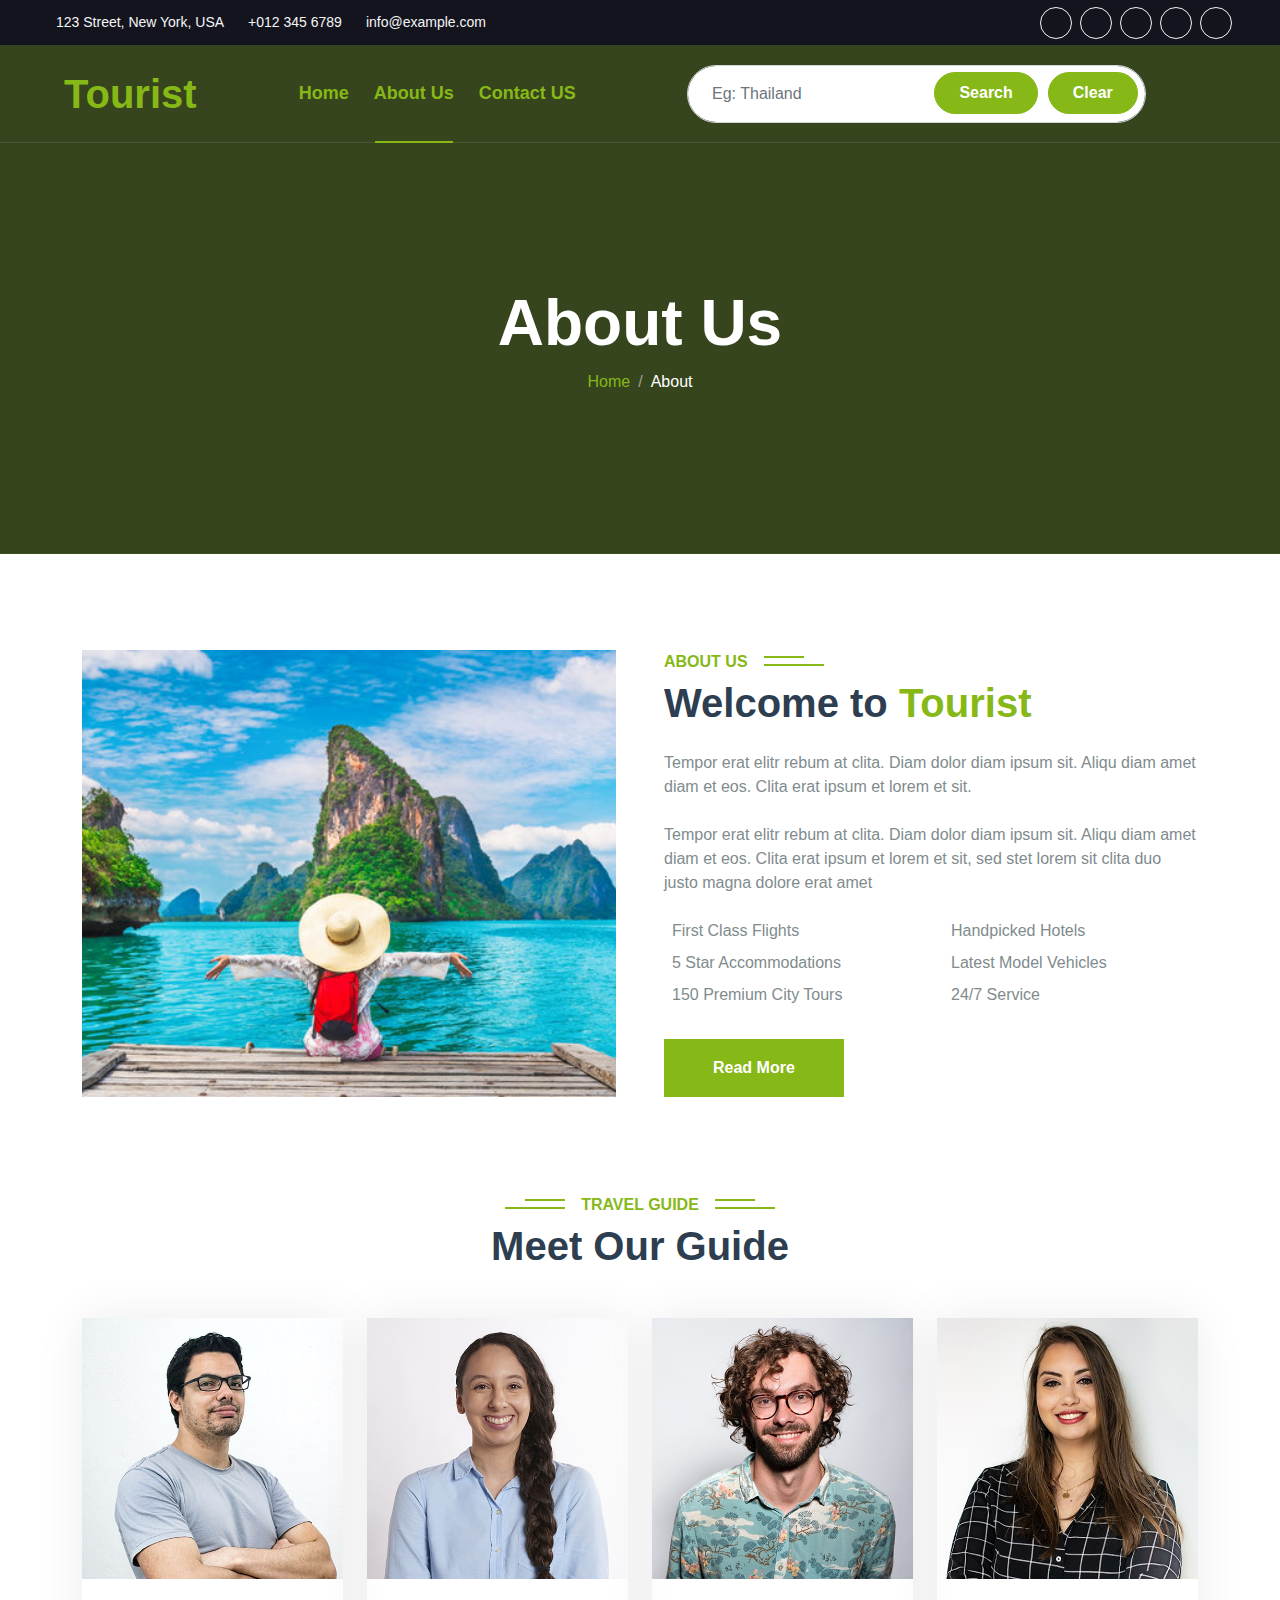
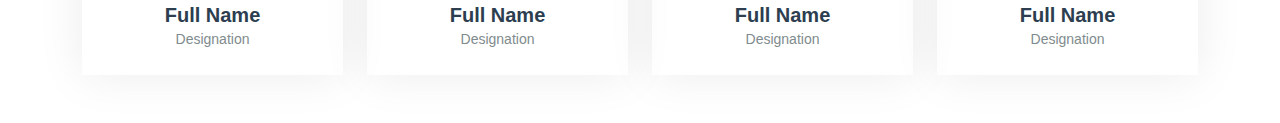
==== about_us.html @ d0f9f32a "travel recommandation" ====
<!DOCTYPE html>
<html lang="en">

<head>
    <meta charset="utf-8">
    <title>Tourist - Travel Agency HTML Template</title>
    <meta content="width=device-width, initial-scale=1.0" name="viewport">



    <link href="bootstrap.min.css" rel="stylesheet">

    <link href="style.css" rel="stylesheet">
</head>

<body>
     <!-- Topbar Start -->
     <div class="container-fluid bg-dark px-5 d-none d-lg-block">
        <div class="row gx-0">
            <div class="col-lg-8 text-center text-lg-start mb-2 mb-lg-0">
                <div class="d-inline-flex align-items-center" style="height: 45px;">
                    <small class="me-3 text-light"><i class="fa fa-map-marker-alt me-2"></i>123 Street, New York, USA</small>
                    <small class="me-3 text-light"><i class="fa fa-phone-alt me-2"></i>+012 345 6789</small>
                    <small class="text-light"><i class="fa fa-envelope-open me-2"></i>info@example.com</small>
                </div>
            </div>
            <div class="col-lg-4 text-center text-lg-end">
                <div class="d-inline-flex align-items-center" style="height: 45px;">
                    <a class="btn btn-sm btn-outline-light btn-sm-square rounded-circle me-2" href=""><i class="fab fa-twitter fw-normal"></i></a>
                    <a class="btn btn-sm btn-outline-light btn-sm-square rounded-circle me-2" href=""><i class="fab fa-facebook-f fw-normal"></i></a>
                    <a class="btn btn-sm btn-outline-light btn-sm-square rounded-circle me-2" href=""><i class="fab fa-linkedin-in fw-normal"></i></a>
                    <a class="btn btn-sm btn-outline-light btn-sm-square rounded-circle me-2" href=""><i class="fab fa-instagram fw-normal"></i></a>
                    <a class="btn btn-sm btn-outline-light btn-sm-square rounded-circle" href=""><i class="fab fa-youtube fw-normal"></i></a>
                </div>
            </div>
        </div>
    </div>
    <!-- Topbar End -->


    <!-- Navbar & Hero Start -->
    <div class="container-fluid position-relative p-0">
        <nav class="navbar navbar-expand-lg navbar-light px-4 px-lg-5 py-3 py-lg-0">
            <a href="" class="navbar-brand p-0">
                <h1 class="text-primary m-0"><i class="fa fa-map-marker-alt me-3"></i>Tourist</h1>
                <!-- <img src="img/logo.png" alt="Logo"> -->
            </a>
            <button class="navbar-toggler" type="button" data-bs-toggle="collapse" data-bs-target="#navbarCollapse">
                <span class="fa fa-bars"></span>
            </button>
            <div class="collapse navbar-collapse" id="navbarCollapse">
                <div class="navbar-nav ms-auto py-0">
                    <a href="travel_recommendation.html" class="nav-item nav-link">Home</a>
                    <a href="about_us.html" class="nav-item nav-link active">About Us</a>
                    <a href="contact.html" class="nav-item nav-link">Contact US</a>
                </div>
                <div class="position-relative w-75 mx-auto animated slideInDown">
                    <input class="form-control border-0 rounded-pill w-100 py-3 ps-4 pe-5" type="text" placeholder="Eg: Thailand">
                    <button type="button" class="btn btn-primary rounded-pill py-2 px-4 position-absolute top-0 end-search me-2" style="margin-top: 7px;">Search</button>
                    <button type="button" class="btn btn-primary rounded-pill py-2 px-4 position-absolute top-0 end-0 me-2" style="margin-top: 7px;">Clear</button>
                </div>
            </div>
        </nav>

        <div class="container-fluid bg-primary py-5 mb-5 hero-header">
            <div class="container py-5">
                <div class="row justify-content-center py-5">
                    <div class="col-lg-10 pt-lg-5 mt-lg-5 text-center">
                        <h1 class="display-3 text-white animated slideInDown">About Us</h1>
                        <nav aria-label="breadcrumb">
                            <ol class="breadcrumb justify-content-center">
                                <li class="breadcrumb-item"><a href="travel_recommendation.html">Home</a></li>
                                <li class="breadcrumb-item text-white active" aria-current="page">About</li>
                            </ol>
                        </nav>
                    </div>
                </div>
            </div>
        </div>
    </div>
    <!-- Navbar & Hero End -->


    <!-- About Start -->
    <div class="container-xxl py-5">
        <div class="container">
            <div class="row g-5">
                <div class="col-lg-6 wow fadeInUp" data-wow-delay="0.1s" style="min-height: 400px;">
                    <div class="position-relative h-100">
                        <img class="img-fluid position-absolute w-100 h-100" src="about.jpg" alt="" style="object-fit: cover;">
                    </div>
                </div>
                <div class="col-lg-6 wow fadeInUp" data-wow-delay="0.3s">
                    <h6 class="section-title bg-white text-start text-primary pe-3">About Us</h6>
                    <h1 class="mb-4">Welcome to <span class="text-primary">Tourist</span></h1>
                    <p class="mb-4">Tempor erat elitr rebum at clita. Diam dolor diam ipsum sit. Aliqu diam amet diam et eos. Clita erat ipsum et lorem et sit.</p>
                    <p class="mb-4">Tempor erat elitr rebum at clita. Diam dolor diam ipsum sit. Aliqu diam amet diam et eos. Clita erat ipsum et lorem et sit, sed stet lorem sit clita duo justo magna dolore erat amet</p>
                    <div class="row gy-2 gx-4 mb-4">
                        <div class="col-sm-6">
                            <p class="mb-0"><i class="fa fa-arrow-right text-primary me-2"></i>First Class Flights</p>
                        </div>
                        <div class="col-sm-6">
                            <p class="mb-0"><i class="fa fa-arrow-right text-primary me-2"></i>Handpicked Hotels</p>
                        </div>
                        <div class="col-sm-6">
                            <p class="mb-0"><i class="fa fa-arrow-right text-primary me-2"></i>5 Star Accommodations</p>
                        </div>
                        <div class="col-sm-6">
                            <p class="mb-0"><i class="fa fa-arrow-right text-primary me-2"></i>Latest Model Vehicles</p>
                        </div>
                        <div class="col-sm-6">
                            <p class="mb-0"><i class="fa fa-arrow-right text-primary me-2"></i>150 Premium City Tours</p>
                        </div>
                        <div class="col-sm-6">
                            <p class="mb-0"><i class="fa fa-arrow-right text-primary me-2"></i>24/7 Service</p>
                        </div>
                    </div>
                    <a class="btn btn-primary py-3 px-5 mt-2" href="">Read More</a>
                </div>
            </div>
        </div>
    </div>
    <!-- About End -->


    <!-- Team Start -->
    <div class="container-xxl py-5">
        <div class="container">
            <div class="text-center wow fadeInUp" data-wow-delay="0.1s">
                <h6 class="section-title bg-white text-center text-primary px-3">Travel Guide</h6>
                <h1 class="mb-5">Meet Our Guide</h1>
            </div>
            <div class="row g-4">
                <div class="col-lg-3 col-md-6 wow fadeInUp" data-wow-delay="0.1s">
                    <div class="team-item">
                        <div class="overflow-hidden">
                            <img class="img-fluid" src="team-1.jpg" alt="">
                        </div>
                        <div class="text-center p-4">
                            <h5 class="mb-0">Full Name</h5>
                            <small>Designation</small>
                        </div>
                    </div>
                </div>
                <div class="col-lg-3 col-md-6 wow fadeInUp" data-wow-delay="0.3s">
                    <div class="team-item">
                        <div class="overflow-hidden">
                            <img class="img-fluid" src="team-2.jpg" alt="">
                        </div>
                        <div class="text-center p-4">
                            <h5 class="mb-0">Full Name</h5>
                            <small>Designation</small>
                        </div>
                    </div>
                </div>
                <div class="col-lg-3 col-md-6 wow fadeInUp" data-wow-delay="0.5s">
                    <div class="team-item">
                        <div class="overflow-hidden">
                            <img class="img-fluid" src="team-3.jpg" alt="">
                        </div>
                        <div class="text-center p-4">
                            <h5 class="mb-0">Full Name</h5>
                            <small>Designation</small>
                        </div>
                    </div>
                </div>
                <div class="col-lg-3 col-md-6 wow fadeInUp" data-wow-delay="0.7s">
                    <div class="team-item">
                        <div class="overflow-hidden">
                            <img class="img-fluid" src="team-4.jpg" alt="">
                        </div>
                        <div class="text-center p-4">
                            <h5 class="mb-0">Full Name</h5>
                            <small>Designation</small>
                        </div>
                    </div>
                </div>
            </div>
        </div>
    </div>
    <!-- Team End -->

</body>

</html>
---- style.css ----
/********** Template CSS **********/
:root {
    --primary: #86B817;
    --secondary: #FE8800;
    --light: #F5F5F5;
    --dark: #14141F;
}

.fw-medium {
    font-weight: 600 !important;
}

.fw-semi-bold {
    font-weight: 700 !important;
}

.back-to-top {
    position: fixed;
    display: none;
    right: 45px;
    bottom: 45px;
    z-index: 99;
}


/*** Spinner ***/
#spinner {
    opacity: 0;
    visibility: hidden;
    transition: opacity .5s ease-out, visibility 0s linear .5s;
    z-index: 99999;
}

#spinner.show {
    transition: opacity .5s ease-out, visibility 0s linear 0s;
    visibility: visible;
    opacity: 1;
}


/*** Button ***/
.btn {
    font-family: 'Nunito', sans-serif;
    font-weight: 600;
    transition: .5s;
}

.btn.btn-primary,
.btn.btn-secondary {
    color: #FFFFFF;
}

.btn-square {
    width: 38px;
    height: 38px;
}

.btn-sm-square {
    width: 32px;
    height: 32px;
}

.btn-lg-square {
    width: 48px;
    height: 48px;
}

.btn-square,
.btn-sm-square,
.btn-lg-square {
    padding: 0;
    display: flex;
    align-items: center;
    justify-content: center;
    font-weight: normal;
    border-radius: 0px;
}


/*** Navbar ***/
.navbar-light .navbar-nav .nav-link {
    font-family: 'Nunito', sans-serif;
    position: relative;
    margin-right: 25px;
    padding: 35px 0;
    color: #FFFFFF !important;
    font-size: 18px;
    font-weight: 600;
    outline: none;
    transition: .5s;
}

.sticky-top.navbar-light .navbar-nav .nav-link {
    padding: 20px 0;
    color: var(--dark) !important;
}

.navbar-light .navbar-nav .nav-link:hover,
.navbar-light .navbar-nav .nav-link.active {
    color: var(--primary) !important;
}
.navbar-light .navbar-nav .nav-link {
    color: var(--primary) !important;
}

.navbar-light .navbar-brand img {
    max-height: 60px;
    transition: .5s;
}

.sticky-top.navbar-light .navbar-brand img {
    max-height: 45px;
}

@media (max-width: 991.98px) {
    .sticky-top.navbar-light {
        position: relative;
        background: #FFFFFF;
    }

    .navbar-light .navbar-collapse {
        margin-top: 15px;
        border-top: 1px solid #DDDDDD;
    }

    .navbar-light .navbar-nav .nav-link,
    .sticky-top.navbar-light .navbar-nav .nav-link {
        padding: 10px 0;
        margin-left: 0;
        color: var(--dark) !important;
    }

    .navbar-light .navbar-brand img {
        max-height: 45px;
    }
}

@media (min-width: 992px) {
    .navbar-light {
        position: absolute;
        width: 100%;
        top: 0;
        left: 0;
        border-bottom: 1px solid rgba(256, 256, 256, .1);
        z-index: 999;
    }
    
    .sticky-top.navbar-light {
        position: fixed;
        background: #FFFFFF;
    }

    .navbar-light .navbar-nav .nav-link::before {
        position: absolute;
        content: "";
        width: 0;
        height: 2px;
        bottom: -1px;
        left: 50%;
        background: var(--primary);
        transition: .5s;
    }

    .navbar-light .navbar-nav .nav-link:hover::before,
    .navbar-light .navbar-nav .nav-link.active::before {
        width: calc(100% - 2px);
        left: 1px;
    }

    .navbar-light .navbar-nav .nav-link.nav-contact::before {
        display: none;
    }
}


/*** Hero Header ***/
.hero-header {
    background: linear-gradient(rgba(20, 20, 31, .7), rgba(20, 20, 31, .7)), url(../img/bg-hero.jpg);
    background-position: center center;
    background-repeat: no-repeat;
    background-size: cover;
}

.breadcrumb-item + .breadcrumb-item::before {
    color: rgba(255, 255, 255, .5);
}


/*** Section Title ***/
.section-title {
    position: relative;
    display: inline-block;
    text-transform: uppercase;
}

.section-title::before {
    position: absolute;
    content: "";
    width: calc(100% + 80px);
    height: 2px;
    top: 4px;
    left: -40px;
    background: var(--primary);
    z-index: -1;
}

.section-title::after {
    position: absolute;
    content: "";
    width: calc(100% + 120px);
    height: 2px;
    bottom: 5px;
    left: -60px;
    background: var(--primary);
    z-index: -1;
}

.section-title.text-start::before {
    width: calc(100% + 40px);
    left: 0;
}

.section-title.text-start::after {
    width: calc(100% + 60px);
    left: 0;
}


/*** Service ***/
.service-item {
    box-shadow: 0 0 45px rgba(0, 0, 0, .08);
    transition: .5s;
}

.service-item:hover {
    background: var(--primary);
}

.service-item * {
    transition: .5s;
}

.service-item:hover * {
    color: var(--light) !important;
}


/*** Destination ***/
.destination img {
    transition: .5s;
}

.destination a:hover img {
    transform: scale(1.1);
}


/*** Package ***/
.package-item {
    box-shadow: 0 0 45px rgba(0, 0, 0, .08);
}

.package-item img {
    transition: .5s;
}

.package-item:hover img {
    transform: scale(1.1);
}


/*** Booking ***/
.booking {
    background: linear-gradient(rgba(15, 23, 43, .7), rgba(15, 23, 43, .7)), url(../img/booking.jpg);
    background-position: center center;
    background-repeat: no-repeat;
    background-size: cover;
}


/*** Team ***/
.team-item {
    box-shadow: 0 0 45px rgba(0, 0, 0, .08);
}

.team-item img {
    transition: .5s;
}

.team-item:hover img {
    transform: scale(1.1);
}

.team-item .btn {
    background: #FFFFFF;
    color: var(--primary);
    border-radius: 20px;
    border-bottom: 1px solid var(--primary);
}

.team-item .btn:hover {
    background: var(--primary);
    color: #FFFFFF;
}


/*** Testimonial ***/
.testimonial-carousel::before {
    position: absolute;
    content: "";
    top: 0;
    left: 0;
    height: 100%;
    width: 0;
    background: linear-gradient(to right, rgba(255, 255, 255, 1) 0%, rgba(255, 255, 255, 0) 100%);
    z-index: 1;
}

.testimonial-carousel::after {
    position: absolute;
    content: "";
    top: 0;
    right: 0;
    height: 100%;
    width: 0;
    background: linear-gradient(to left, rgba(255, 255, 255, 1) 0%, rgba(255, 255, 255, 0) 100%);
    z-index: 1;
}

@media (min-width: 768px) {
    .testimonial-carousel::before,
    .testimonial-carousel::after {
        width: 200px;
    }
}

@media (min-width: 992px) {
    .testimonial-carousel::before,
    .testimonial-carousel::after {
        width: 300px;
    }
}

.testimonial-carousel .owl-item .testimonial-item,
.testimonial-carousel .owl-item.center .testimonial-item * {
    transition: .5s;
}

.testimonial-carousel .owl-item.center .testimonial-item {
    background: var(--primary) !important;
    border-color: var(--primary) !important;
}

.testimonial-carousel .owl-item.center .testimonial-item * {
    color: #FFFFFF !important;
}

.testimonial-carousel .owl-dots {
    margin-top: 24px;
    display: flex;
    align-items: flex-end;
    justify-content: center;
}

.testimonial-carousel .owl-dot {
    position: relative;
    display: inline-block;
    margin: 0 5px;
    width: 15px;
    height: 15px;
    border: 1px solid #CCCCCC;
    border-radius: 15px;
    transition: .5s;
}

.testimonial-carousel .owl-dot.active {
    background: var(--primary);
    border-color: var(--primary);
}


/*** Footer ***/
.footer .btn.btn-social {
    margin-right: 5px;
    width: 35px;
    height: 35px;
    display: flex;
    align-items: center;
    justify-content: center;
    color: var(--light);
    font-weight: normal;
    border: 1px solid #FFFFFF;
    border-radius: 35px;
    transition: .3s;
}

.footer .btn.btn-social:hover {
    color: var(--primary);
}

.footer .btn.btn-link {
    display: block;
    margin-bottom: 5px;
    padding: 0;
    text-align: left;
    color: #FFFFFF;
    font-size: 15px;
    font-weight: normal;
    text-transform: capitalize;
    transition: .3s;
}

.footer .btn.btn-link::before {
    position: relative;
    content: "\f105";
    font-family: "Font Awesome 5 Free";
    font-weight: 900;
    margin-right: 10px;
}

.footer .btn.btn-link:hover {
    letter-spacing: 1px;
    box-shadow: none;
}

.footer .copyright {
    padding: 25px 0;
    font-size: 15px;
    border-top: 1px solid rgba(256, 256, 256, .1);
}

.footer .copyright a {
    color: var(--light);
}

.footer .footer-menu a {
    margin-right: 15px;
    padding-right: 15px;
    border-right: 1px solid rgba(255, 255, 255, .1);
}

.footer .footer-menu a:last-child {
    margin-right: 0;
    padding-right: 0;
    border-right: none;
}
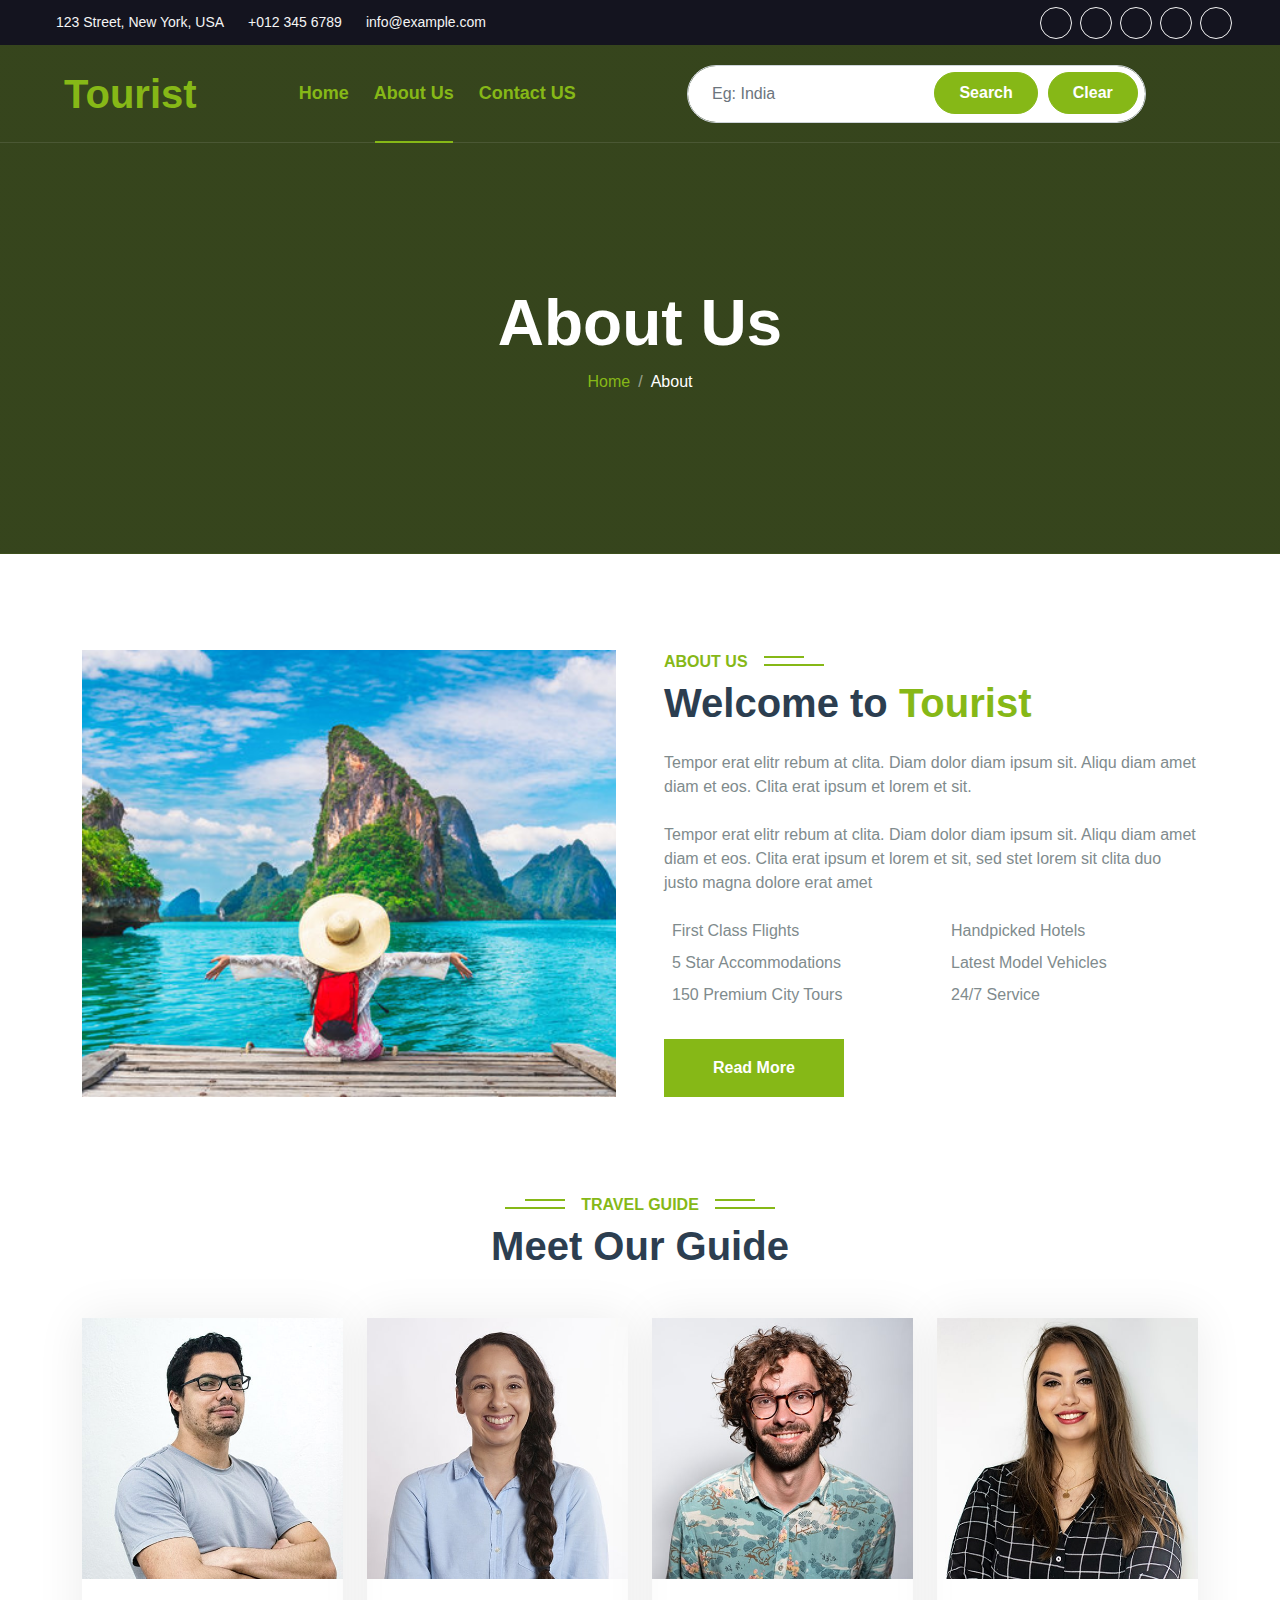
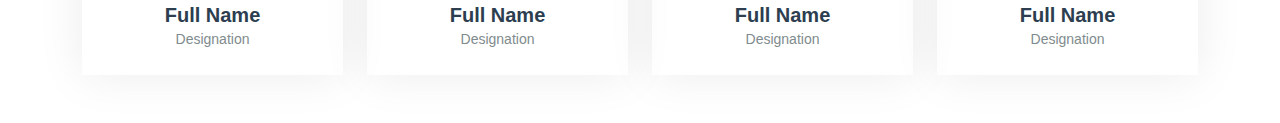
==== commit 6c554830: "changes" ====
--- a/about_us.html
+++ b/about_us.html
@@ -55,9 +55,9 @@
                     <a href="contact.html" class="nav-item nav-link">Contact US</a>
                 </div>
                 <div class="position-relative w-75 mx-auto animated slideInDown">
-                    <input class="form-control border-0 rounded-pill w-100 py-3 ps-4 pe-5" type="text" placeholder="Eg: Thailand">
-                    <button type="button" class="btn btn-primary rounded-pill py-2 px-4 position-absolute top-0 end-search me-2" style="margin-top: 7px;">Search</button>
-                    <button type="button" class="btn btn-primary rounded-pill py-2 px-4 position-absolute top-0 end-0 me-2" style="margin-top: 7px;">Clear</button>
+                    <input id="search-input" class="form-control border-0 rounded-pill w-100 py-3 ps-4 pe-5" type="text" placeholder="Eg: India">
+                    <button type="button" id="serach-place" class="btn btn-primary rounded-pill py-2 px-4 position-absolute top-0 end-search me-2" style="margin-top: 7px;">Search</button>
+                    <button type="reset" id="reset-place" class="btn btn-primary rounded-pill py-2 px-4 position-absolute top-0 end-0 me-2" style="margin-top: 7px;">Clear</button>
                 </div>
             </div>
         </nav>
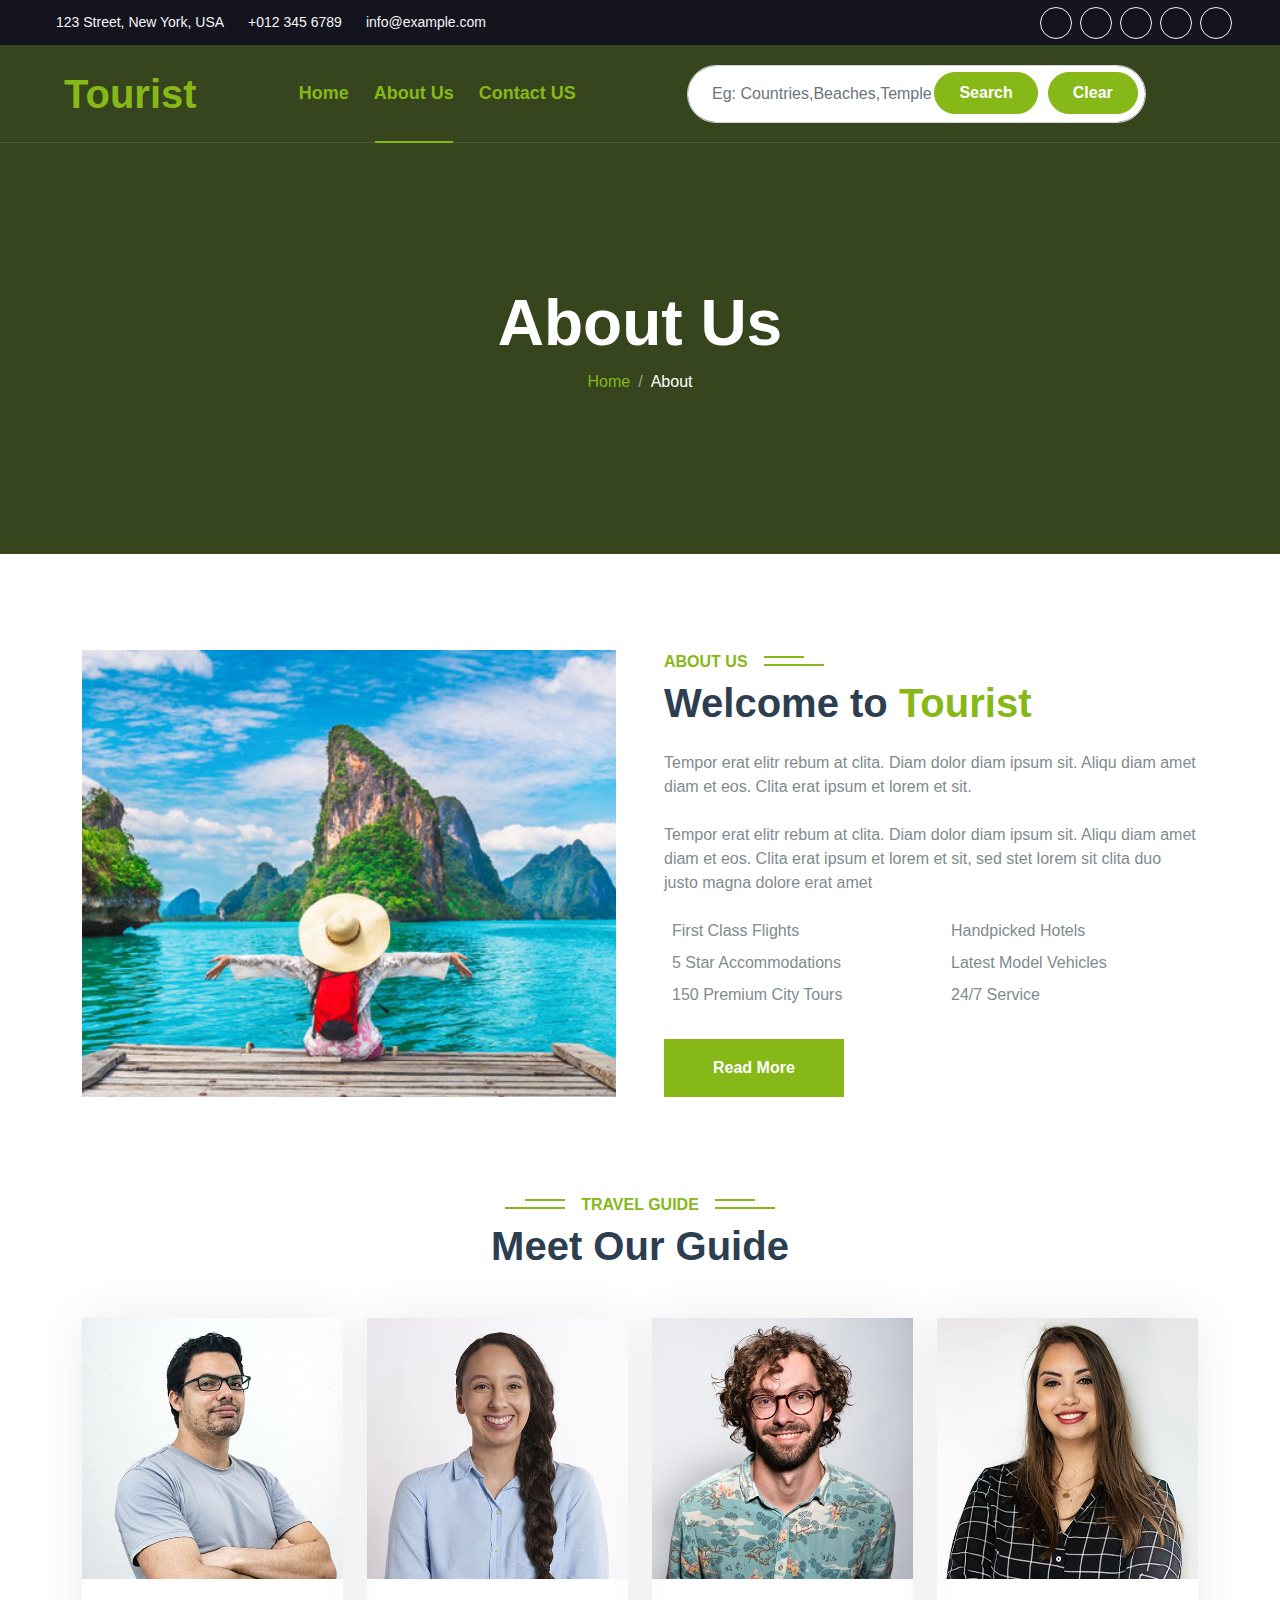
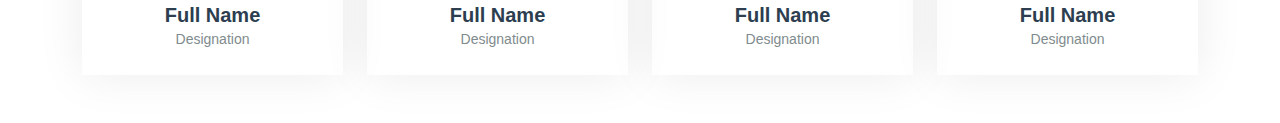
==== commit 8fd7dda3: "changes" ====
--- a/about_us.html
+++ b/about_us.html
@@ -55,7 +55,7 @@
                     <a href="contact.html" class="nav-item nav-link">Contact US</a>
                 </div>
                 <div class="position-relative w-75 mx-auto animated slideInDown">
-                    <input id="search-input" class="form-control border-0 rounded-pill w-100 py-3 ps-4 pe-5" type="text" placeholder="Eg: India">
+                    <input id="search-input" class="form-control border-0 rounded-pill w-100 py-3 ps-4 pe-5" type="text" placeholder="Eg: Countries,Beaches,Temple">
                     <button type="button" id="serach-place" class="btn btn-primary rounded-pill py-2 px-4 position-absolute top-0 end-search me-2" style="margin-top: 7px;">Search</button>
                     <button type="reset" id="reset-place" class="btn btn-primary rounded-pill py-2 px-4 position-absolute top-0 end-0 me-2" style="margin-top: 7px;">Clear</button>
                 </div>
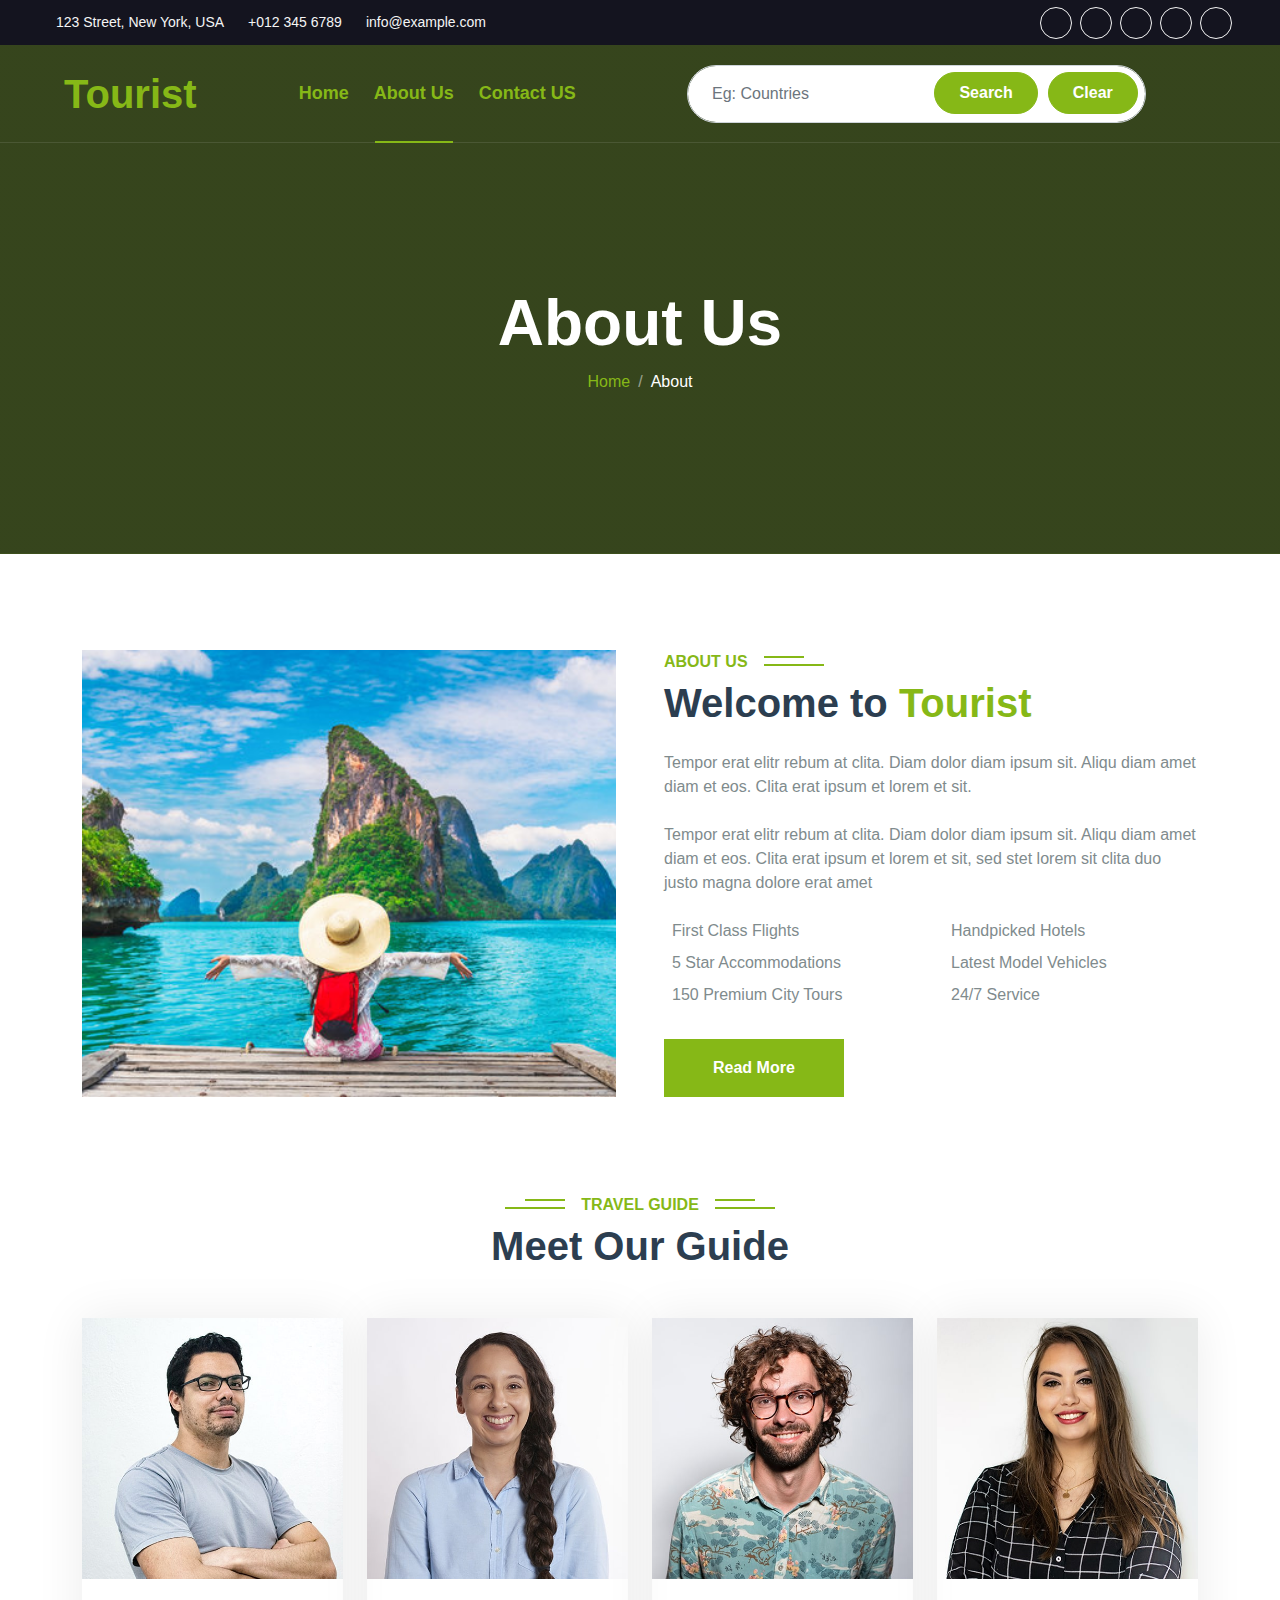
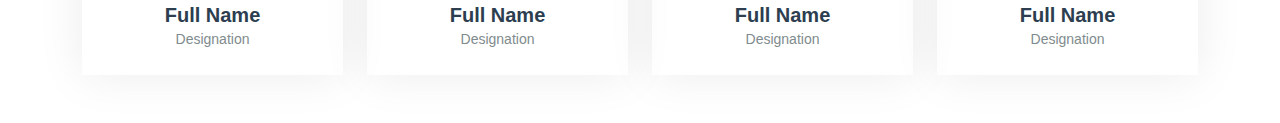
==== commit c49857f8: "changes" ====
--- a/about_us.html
+++ b/about_us.html
@@ -55,7 +55,7 @@
                     <a href="contact.html" class="nav-item nav-link">Contact US</a>
                 </div>
                 <div class="position-relative w-75 mx-auto animated slideInDown">
-                    <input id="search-input" class="form-control border-0 rounded-pill w-100 py-3 ps-4 pe-5" type="text" placeholder="Eg: Countries,Beaches,Temple">
+                    <input id="search-input" class="form-control border-0 rounded-pill w-100 py-3 ps-4 pe-5" type="text" placeholder="Eg: Countries">
                     <button type="button" id="serach-place" class="btn btn-primary rounded-pill py-2 px-4 position-absolute top-0 end-search me-2" style="margin-top: 7px;">Search</button>
                     <button type="reset" id="reset-place" class="btn btn-primary rounded-pill py-2 px-4 position-absolute top-0 end-0 me-2" style="margin-top: 7px;">Clear</button>
                 </div>
